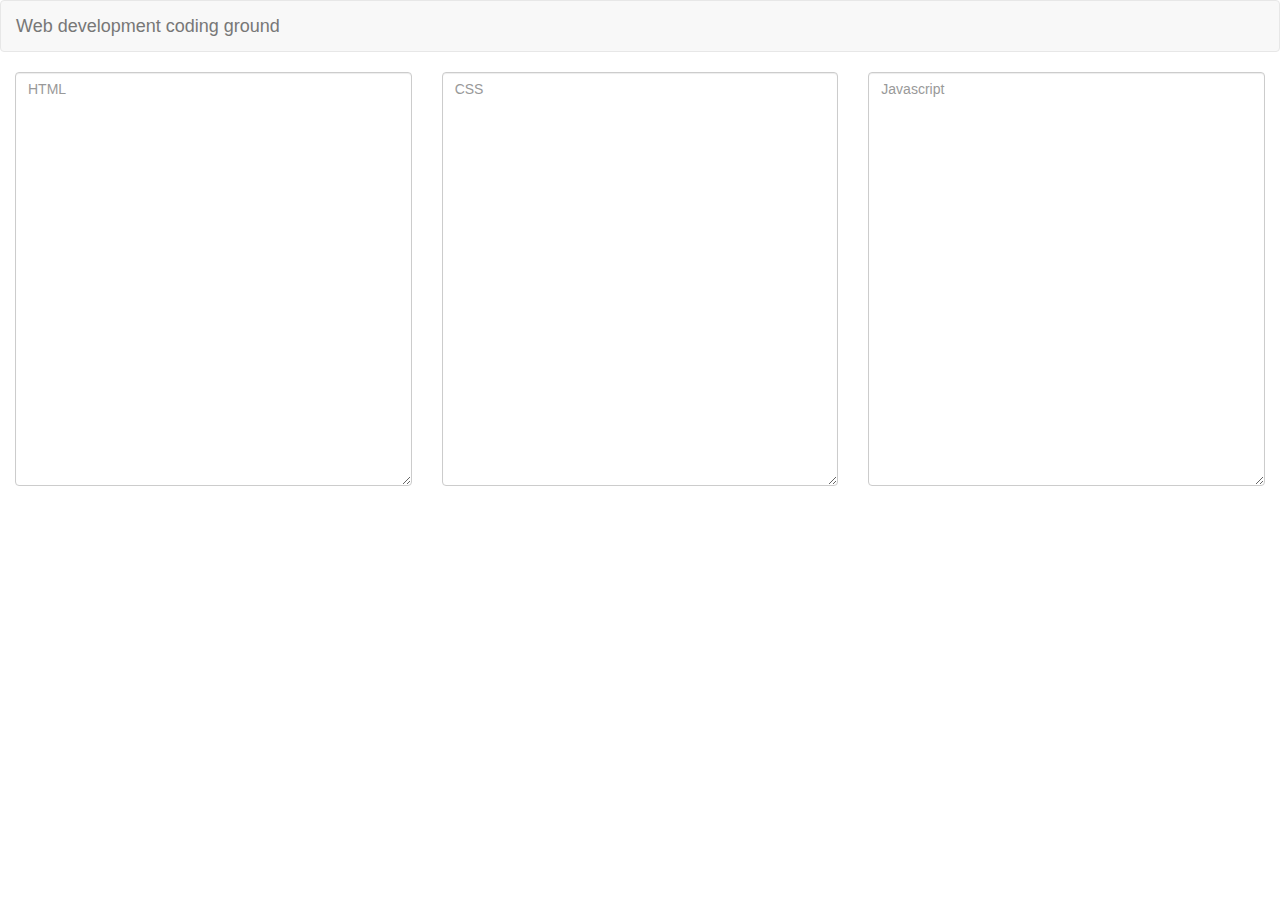
==== index.html @ 239f6746 "Ready to code" ====
<!Doctype html>
    <html>
        <head>
            <title>Coding ground</title>
           
            <title>Bootstrap Example</title>
  <meta charset="utf-8">
  <meta name="viewport" content="width=device-width, initial-scale=1">
  <link rel="stylesheet" href="https://maxcdn.bootstrapcdn.com/bootstrap/3.3.7/css/bootstrap.min.css">
  <script src="https://ajax.googleapis.com/ajax/libs/jquery/3.2.1/jquery.min.js"></script>
  <script src="https://maxcdn.bootstrapcdn.com/bootstrap/3.3.7/js/bootstrap.min.js"></script>
            <style type="text/css">
                #html_output {
                    border:0px;
                    width:100%;
                    
                }
            </style>
        </head>

<body>
<nav class="navbar navbar-default">
  <div class="container-fluid">
    <div class="navbar-header">
      <a class="navbar-brand" href="#">Web development coding ground</a>
    </div>
    </div>
    </nav>
    
    <div class="rows">
        <div class="col-md-4">
            <div class="form-group">
                <textarea  class="form-control" cols=20 rows=20 placeholder="HTML" id="html" onkeyup="html_output();"></textarea>
            </div>
        </div>
            
            <div class="col-md-4">
                <div class="form-group">
                    <textarea  class="form-control" cols=20 rows=20 placeholder="CSS" id="css" onkeyup="css_output();" ></textarea>
                </div>
            </div>
        
        <div class="col-md-4">
                <div class="form-group">
                    <textarea  class="form-control" cols=20 rows=20 placeholder="Javascript" id="javascript" onkeyup="js_output();" ></textarea>
                </div>
            </div>
        
        
    </div>
   
    
    <main id="html_output">
    
    </main>
    
    



<script src="main.js"></script>
</body>
</html>
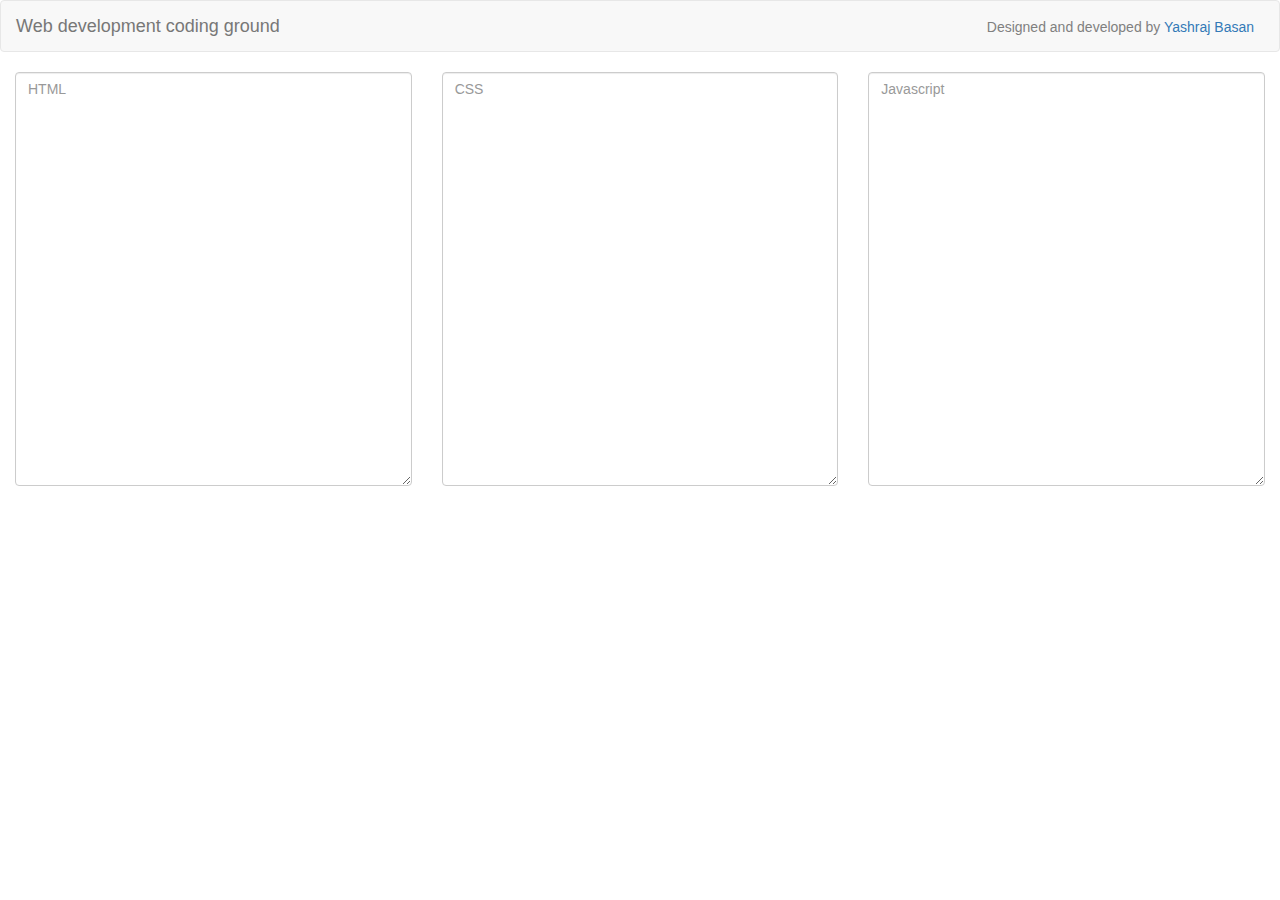
==== commit 5a8ea719: "This is my first commit" ====
--- a/index.html
+++ b/index.html
@@ -9,13 +9,16 @@
   <link rel="stylesheet" href="https://maxcdn.bootstrapcdn.com/bootstrap/3.3.7/css/bootstrap.min.css">
   <script src="https://ajax.googleapis.com/ajax/libs/jquery/3.2.1/jquery.min.js"></script>
   <script src="https://maxcdn.bootstrapcdn.com/bootstrap/3.3.7/js/bootstrap.min.js"></script>
-            <style type="text/css">
-                #html_output {
-                    border:0px;
-                    width:100%;
-                    
-                }
-            </style>
+        <style type="text/css">
+            .navbar-right {
+                margin-top:16px;
+                margin-right:10px;
+            }    
+            .auth {
+                color:grey;
+            }
+            
+        </style>
         </head>
 
 <body>
@@ -24,6 +27,9 @@
     <div class="navbar-header">
       <a class="navbar-brand" href="#">Web development coding ground</a>
     </div>
+      <nav class="nav navbar-nav navbar-right">
+          <p class="auth">Designed and developed by <a href="https://github.com/yashrajb" target=_blank>Yashraj Basan</a></p>
+    </nav>
     </div>
     </nav>
     
@@ -42,22 +48,12 @@
         
         <div class="col-md-4">
                 <div class="form-group">
-                    <textarea  class="form-control" cols=20 rows=20 placeholder="Javascript" id="javascript" onkeyup="js_output();" ></textarea>
+                    <textarea  class="form-control" cols=20 rows=20 placeholder="Javascript" id="javascript" onkeydown="js_output();" ></textarea>
                 </div>
             </div>
         
         
     </div>
-   
-    
-    <main id="html_output">
-    
-    </main>
-    
-    
-
-
-
 <script src="main.js"></script>
 </body>
 </html>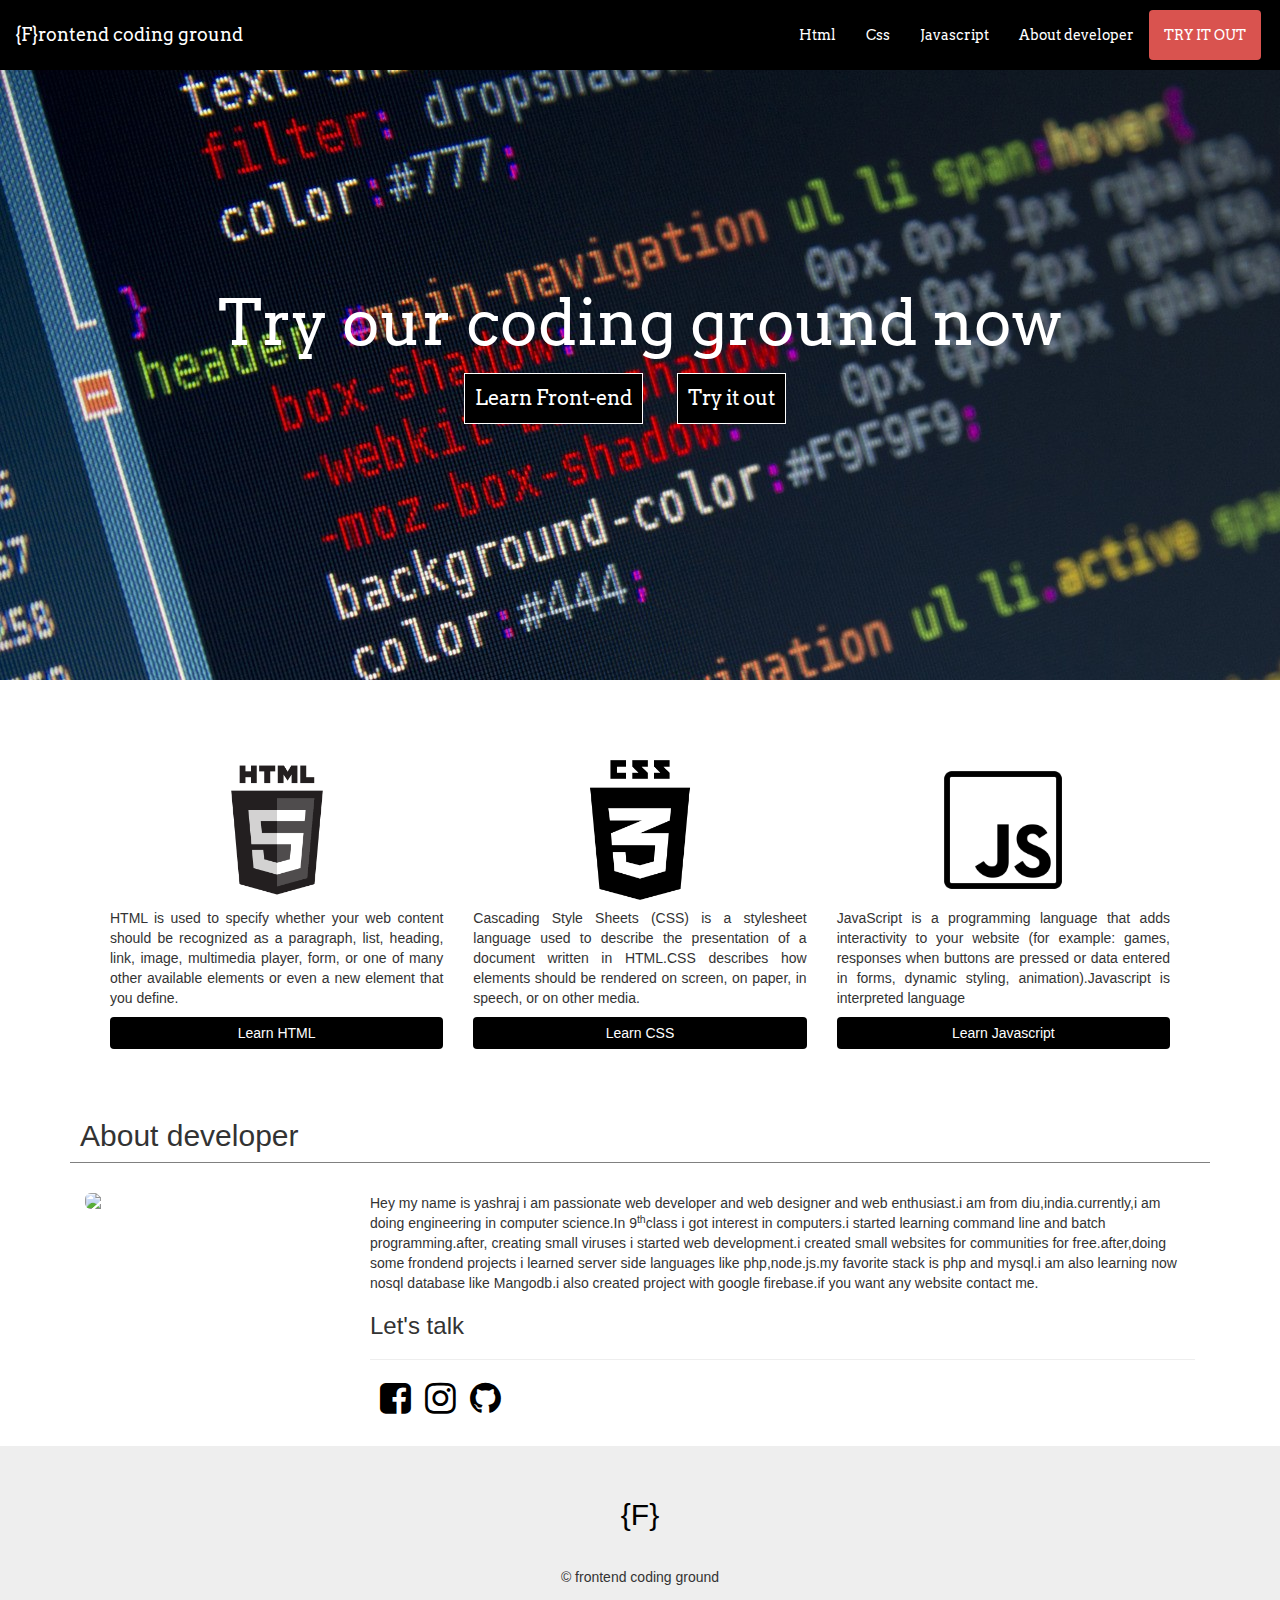
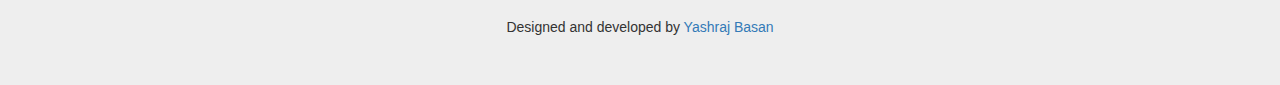
==== commit 2d7c7d6f: "Created front page of coding ground" ====
--- a/index.html
+++ b/index.html
@@ -1,59 +1,99 @@
-<!Doctype html>
-    <html>
-        <head>
-            <title>Coding ground</title>
-           
-            <title>Bootstrap Example</title>
+<!DOCTYPE html>
+<html lang="en">
+<head>
+  <title>Bootstrap Example</title>
   <meta charset="utf-8">
   <meta name="viewport" content="width=device-width, initial-scale=1">
   <link rel="stylesheet" href="https://maxcdn.bootstrapcdn.com/bootstrap/3.3.7/css/bootstrap.min.css">
   <script src="https://ajax.googleapis.com/ajax/libs/jquery/3.2.1/jquery.min.js"></script>
   <script src="https://maxcdn.bootstrapcdn.com/bootstrap/3.3.7/js/bootstrap.min.js"></script>
-        <style type="text/css">
-            .navbar-right {
-                margin-top:16px;
-                margin-right:10px;
-            }    
-            .auth {
-                color:grey;
-            }
-            
-        </style>
-        </head>
+    <link href="https://fonts.googleapis.com/css?family=Indie+Flower" rel="stylesheet">
+    <link href="https://fonts.googleapis.com/css?family=Arvo" rel="stylesheet">
+    <link rel="stylesheet" href="https://cdnjs.cloudflare.com/ajax/libs/font-awesome/4.7.0/css/font-awesome.min.css">
+    <link href="css/main.css" rel="stylesheet">
+</head>
+<body>
 
-<body>
-<nav class="navbar navbar-default">
+<nav class="navbar navbar-default navbar-fixed-top">
   <div class="container-fluid">
     <div class="navbar-header">
-      <a class="navbar-brand" href="#">Web development coding ground</a>
+      <button type="button" class="navbar-toggle" data-toggle="collapse" data-target="#myNavbar">
+        <span class="icon-bar"></span>
+        <span class="icon-bar"></span>
+        <span class="icon-bar"></span>                        
+      </button>
+      <a class="navbar-brand" href="#">{F}rontend coding ground</a>
     </div>
-      <nav class="nav navbar-nav navbar-right">
-          <p class="auth">Designed and developed by <a href="https://github.com/yashrajb" target=_blank>Yashraj Basan</a></p>
-    </nav>
+    <div class="collapse navbar-collapse" id="myNavbar">
+      <ul class="nav navbar-nav navbar-right">
+        <li><a href="https://www.w3schools.com/html/default.asp">Html</a></li>
+          <li><a href="https://www.w3schools.com/css/default.asp">Css</a></li>
+          <li><a href="https://www.w3schools.com/js/default.asp">Javascript</a></li>
+          <li><a href="#abt-dev">About developer</a></li>
+        <li><a class="btn btn-danger" href="ground.html">TRY IT OUT</a></li>
+      </ul>
     </div>
-    </nav>
+  </div>
+</nav>
     
+<div class="jumbotron big-image">
+    <h1>Try our coding ground now</h1>
+    <a href="#three-rows">Learn Front-end</a>
+    <a href="ground.html">Try it out</a>
+</div>
+    
+<div class="main">
+
+<div class="container three-rows" id="three-rows">
     <div class="rows">
-        <div class="col-md-4">
-            <div class="form-group">
-                <textarea  class="form-control" cols=20 rows=20 placeholder="HTML" id="html" onkeyup="html_output();"></textarea>
+        <div class="col-sm-4 ">
+            <img class="images img-responsive center-block" src="images/HTML5_1Color_Black.png" alt="html_image"/>
+            <div class="text">HTML is used to specify whether your web content should be recognized as a paragraph, list, heading, link, image, multimedia player, form, or one of many other available elements or even a new element that you define.</div>
+            <a href="https://www.w3schools.com/html/default.asp" class="btn btn-primary btn-block" target=_blank>Learn HTML</a>
+        </div>
+        <div class="col-sm-4">
+         <img class="images img-responsive center-block" src="images/css3-01_icon-icons.com_50918.png" alt="css_image"/>
+            <div class="text">Cascading Style Sheets (CSS) is a stylesheet language used to describe the presentation of a document written in HTML.CSS describes how elements should be rendered on screen, on paper, in speech, or on other media.</div>
+            <a href="https://www.w3schools.com/css/default.asp" class="btn btn-primary btn-block" target=_blank>Learn CSS</a>
+        </div>
+        <div class="col-sm-4">
+        <img class="images img-responsive center-block" src="images/javascript.png" alt="js_image"/>
+            <div class="text">JavaScript is a programming language that adds interactivity to your website (for example: games, responses when buttons are pressed or data entered in forms, dynamic styling, animation).Javascript is interpreted language </div>
+            <a href="https://www.w3schools.com/js/default.asp" class="btn btn-primary btn-block" target=_blank>Learn Javascript</a>
+        </div>
+      </div>
+</div>
+    
+    <div class="container">
+        <h2 style="border-bottom:1px solid grey;padding:10px;">About developer</h2>
+    </div>
+    
+<div class="abt-dev">
+    <div class="container">
+        <div class="rows">
+            <div class="col-lg-3">
+                <img class="img-responsive img-rounded" src="https://avatars3.githubusercontent.com/u/24502137?v=4&s=400"/>
             </div>
-        </div>
+            <div class="col-lg-9">
+            <p>Hey my name is yashraj i am passionate web developer and web designer and web enthusiast.i am from diu,india.currently,i am doing engineering in computer science.In 9<sup>th</sup>class i got interest in computers.i started learning command line and batch programming.after, creating small viruses i started web development.i created small websites for communities for free.after,doing some frondend projects i learned server side languages like php,node.js.my favorite stack is php and mysql.i am also learning now nosql database like Mangodb.i also created project with google firebase.if you want any website contact me.</p>
+            <h3>Let's talk</h3>
+            <hr>
+               
+                <a href="https://www.facebook.com/yashraj.basan" class="social fb" title="facebook"><i class="fa fa-facebook-square" style="font-size:36px"></i></a>
+                <a href="https://www.instagram.com/yashraj_basan/" class="social in" title="instagram"><i class="fa fa-instagram" style="font-size:36px"></i></a>
+                <a href="https://github.com/yashrajb" class="social git" title="github"><i class="fa fa-github" style="font-size:36px"></i></a>
             
-            <div class="col-md-4">
-                <div class="form-group">
-                    <textarea  class="form-control" cols=20 rows=20 placeholder="CSS" id="css" onkeyup="css_output();" ></textarea>
-                </div>
             </div>
         
-        <div class="col-md-4">
-                <div class="form-group">
-                    <textarea  class="form-control" cols=20 rows=20 placeholder="Javascript" id="javascript" onkeydown="js_output();" ></textarea>
-                </div>
-            </div>
-        
-        
+        </div>
     </div>
-<script src="main.js"></script>
+</div>
+    
+<div class="jumbotron footer">
+    <div class="brand text-center"><a href="#">{F}</a></div>
+    <div class="footer text-center">&copy; frontend coding ground</div>
+    <div class="footer text-center">Designed and developed by <a href="#"> Yashraj Basan</a></div>
+</div>
+</div>
 </body>
-</html>+</html>
--- a/css/main.css
+++ b/css/main.css
@@ -0,0 +1,111 @@
+ .navbar {
+            background-color:black;
+            padding:10px 0px!important;
+            border:0px!important;
+            
+        }
+        nav .navbar-brand{
+            color:white!important;
+            font-family:'Arvo';
+        }
+        .navbar a {
+            color:white!important;
+            font-family:'Arvo';
+        }
+       .navbar-right {
+            margin-right:4px;
+        }
+        
+        .btn {
+            border:0px!important;
+        }
+        .btn-danger:hover {
+            background-color:white!important;
+            color:black!important;
+            border:0px!important;
+        }
+        .big-image:not(.footer) {
+            margin-top:70px;
+            height:610px;
+            background-image:url("../images/wallhaven-407975.jpg");
+            text-align:center;
+            background-attachment:fixed;
+            
+        }
+        .big-image h1{
+            margin-top:170px!important;
+            color:white;
+            font-family:'Arvo';
+            
+        }
+        .big-image a{
+        
+            display:inline-block;
+            border:1px solid white;
+            padding:10px;
+            font-size:20px;
+            background:black;
+            margin-top:6px;
+            margin-right:30px;
+            color:white;
+            font-family:'Arvo';
+        }
+        .big-image a:hover {
+            text-decoration: none;
+        }
+        
+        
+        .images {
+            width:140px;
+            align-items: center;
+            margin-top:10px;
+        }
+        .text {
+            text-align:justify;
+            margin-top:8px;
+        }
+        .three-rows .btn{
+            margin-top:9px;
+        }
+
+
+        .btn-primary {
+            background-color:black!important;
+        }
+        .brand a{
+            font-size:30px;
+            color:black;
+        }
+        .footer {
+            margin-top:30px;
+            margin-bottom:0px;
+        }
+        .footer a:hover {
+            color:black;
+            text-decoration:none;
+        }
+
+.abt-dev {
+    margin-top:20px;
+    margin-bottom:20px;
+}
+    
+.social {
+    color:black;
+    margin-left:10px;
+}
+#three-rows {
+    padding:40px;
+}
+
+.social:hover{
+    color:black;
+    
+}
+.social-icons li{
+    margin-left:7px;
+    display:inline;
+}
+.abt-dev ul:first-child {
+    margin-right:-10px;
+}